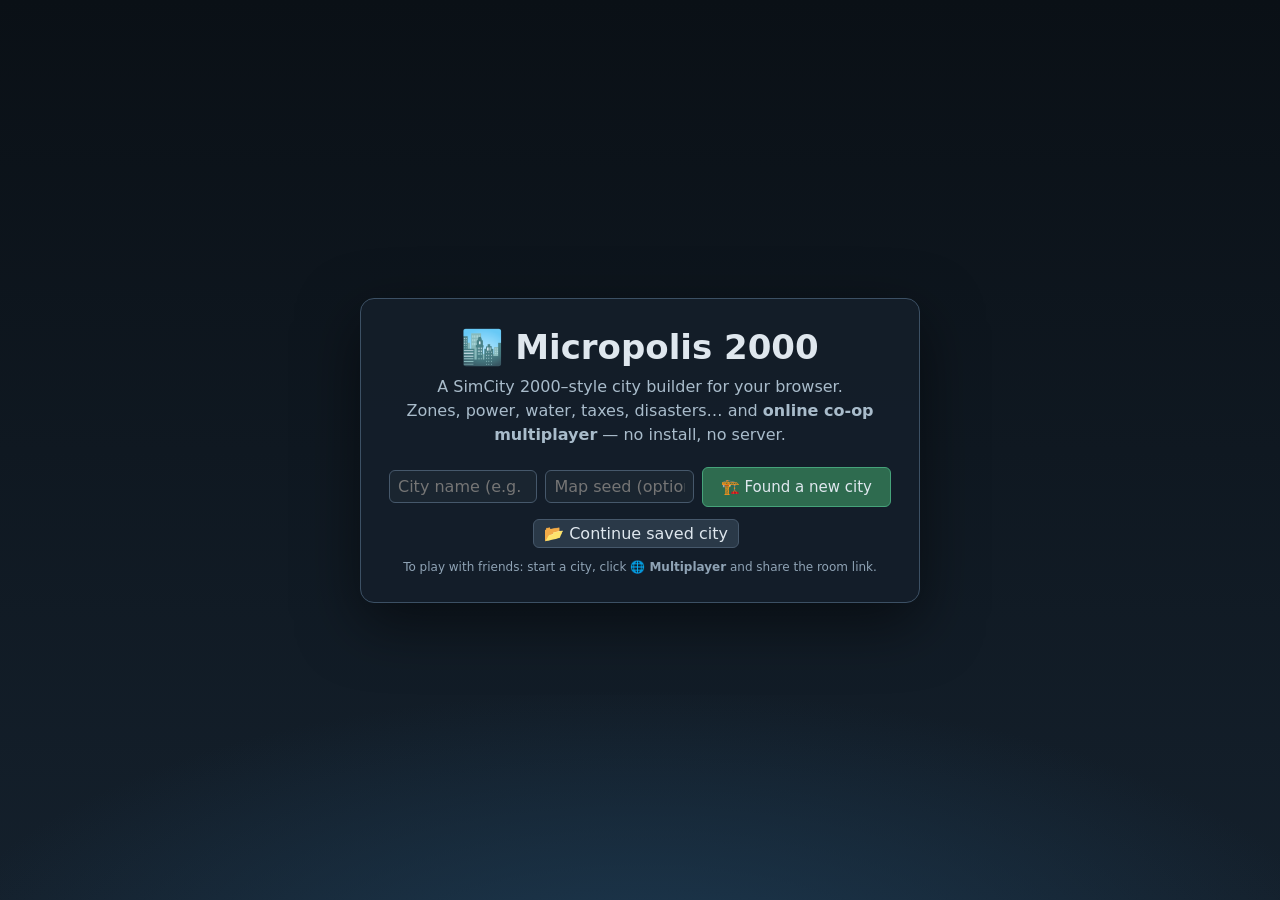
==== index.html @ b8912bc3 "Deploy game from b27a01a" ====
<!DOCTYPE html>
<html lang="en">
<head>
<meta charset="UTF-8">
<meta name="viewport" content="width=device-width, initial-scale=1.0, user-scalable=no">
<title>Micropolis 2000 — build your city, together</title>
<meta name="description" content="A SimCity 2000–style city builder that runs in your browser. Free, no install, with online co-op multiplayer.">
<link rel="stylesheet" href="style.css">
<link rel="icon" href="data:image/svg+xml,<svg xmlns='http://www.w3.org/2000/svg' viewBox='0 0 100 100'><text y='0.9em' font-size='90'>🏙️</text></svg>">
</head>
<body>

<!-- ============ TITLE SCREEN ============ -->
<div id="title">
  <div class="title-card">
    <h1>🏙️ Micropolis 2000</h1>
    <p class="tagline">A SimCity 2000–style city builder for your browser.<br>
      Zones, power, water, taxes, disasters… and <b>online co-op multiplayer</b> — no install, no server.</p>

    <div id="titleJoinRow" class="title-row join-banner" style="display:none">
      <div>🌐 You were invited to city room <b id="titleRoom"></b>!</div>
      <input id="titleName" maxlength="16" placeholder="Your name">
      <button id="titleJoinBtn" class="big">Join this city</button>
      <div id="titleJoinStatus" class="hint"></div>
    </div>

    <div class="title-row">
      <input id="cityName" maxlength="24" placeholder="City name (e.g. Nova Lisboa)" value="">
      <input id="mapSeed" maxlength="24" placeholder="Map seed (optional)">
      <button id="newCityBtn" class="big">🏗️ Found a new city</button>
    </div>
    <div class="title-row">
      <button id="titleLoadBtn">📂 Continue saved city</button>
      <span id="titleLoadStatus" class="hint"></span>
    </div>
    <p class="hint">To play with friends: start a city, click <b>🌐 Multiplayer</b> and share the room link.</p>
  </div>
</div>

<!-- ============ GAME ============ -->
<canvas id="game"></canvas>

<div id="hud" style="display:none">

  <!-- top bar -->
  <div id="topbar">
    <span id="funds" title="City funds">$20,000</span>
    <span class="sep"></span>
    <span title="Population">👥 <span id="pop">0</span></span>
    <span class="sep"></span>
    <span id="date">Jan 1950</span>
    <span class="sep"></span>
    <div id="demand" title="RCI demand">
      <div class="dem-col"><div class="dem-bar r" id="demR"></div><label>R</label></div>
      <div class="dem-col"><div class="dem-bar c" id="demC"></div><label>C</label></div>
      <div class="dem-col"><div class="dem-bar i" id="demI"></div><label>I</label></div>
    </div>
    <span class="sep"></span>
    <button class="spd" data-v="0" title="Pause (space)">⏸</button>
    <button class="spd" data-v="1" title="Normal speed">▶</button>
    <button class="spd" data-v="2" title="Fast">▶▶</button>
    <button class="spd" data-v="4" title="Fastest">▶▶▶</button>
    <span class="sep"></span>
    <button id="btnBudget">💰 Budget</button>
    <button id="btnCharts">📈 Charts</button>
    <button id="btnDisasters">🌪️ Disasters</button>
    <button id="btnSave">💾 Save</button>
    <button id="btnMp">🌐 Multiplayer</button>
    <button id="btnHelp">❓</button>
    <span id="netStatus"></span>
  </div>

  <!-- left toolbar -->
  <div id="toolbar"></div>
  <div id="toolname"></div>

  <!-- right panel -->
  <div id="sidepanel">
    <canvas id="minimap" width="200" height="200"></canvas>
    <select id="overlaySel" title="Map overlay">
      <option value="none">Overlay: none</option>
      <option value="power">⚡ Power grid</option>
      <option value="water">💧 Water coverage</option>
      <option value="poll">🏭 Pollution</option>
      <option value="crime">🚨 Crime</option>
      <option value="lval">💎 Land value</option>
      <option value="traffic">🚗 Traffic</option>
      <option value="pcov">🚓 Police coverage</option>
      <option value="fcov">🚒 Fire coverage</option>
      <option value="hcov">🏥 Health coverage</option>
      <option value="ecov">🏫 Education</option>
    </select>
    <div id="playersBox" style="display:none">
      <div class="panel-title">Players</div>
      <div id="players"></div>
    </div>
    <div id="chatBox" style="display:none">
      <div class="panel-title">Chat</div>
      <div id="chatlog"></div>
      <input id="chatin" maxlength="200" placeholder="Message… (Enter)">
    </div>
  </div>

  <!-- news ticker -->
  <div id="ticker"></div>
</div>

<!-- ============ MODALS ============ -->
<div class="modal" id="modal-budget">
  <div class="modal-box">
    <button class="close">✕</button>
    <h2>💰 City Budget</h2>
    <div class="budget-grid">
      <div>
        <h3>Tax rates</h3>
        <div class="slider-row"><label>🏠 Residential</label><input type="range" id="taxR" min="0" max="20"><span id="taxRv"></span></div>
        <div class="slider-row"><label>🏬 Commercial</label><input type="range" id="taxC" min="0" max="20"><span id="taxCv"></span></div>
        <div class="slider-row"><label>🏭 Industrial</label><input type="range" id="taxI" min="0" max="20"><span id="taxIv"></span></div>
        <h3>Department funding</h3>
        <div class="slider-row"><label>🚓 Police</label><input type="range" id="fund_police" min="0" max="100"><span id="fund_policev"></span></div>
        <div class="slider-row"><label>🚒 Fire</label><input type="range" id="fund_fire" min="0" max="100"><span id="fund_firev"></span></div>
        <div class="slider-row"><label>🛣️ Transport</label><input type="range" id="fund_roads" min="0" max="100"><span id="fund_roadsv"></span></div>
        <div class="slider-row"><label>🏥 Health</label><input type="range" id="fund_health" min="0" max="100"><span id="fund_healthv"></span></div>
        <div class="slider-row"><label>🏫 Education</label><input type="range" id="fund_edu" min="0" max="100"><span id="fund_eduv"></span></div>
      </div>
      <div>
        <h3>Cash flow</h3>
        <table class="cash">
          <tr><td>Taxes</td><td id="cashTax"></td></tr>
          <tr><td>Maintenance</td><td id="cashMaint"></td></tr>
          <tr><td>Bond interest</td><td id="cashBond"></td></tr>
          <tr class="total"><td>Net</td><td id="cashNet"></td></tr>
        </table>
        <h3>Bonds</h3>
        <p id="bondCount" class="hint"></p>
        <button id="bondTake">Issue $10,000 bond (6%/yr)</button>
        <button id="bondRepay">Repay one bond</button>
        <p class="hint">Low funding makes services less effective. Roads decay is not simulated, but transport funding still costs money — keep it fair for your citizens!</p>
      </div>
    </div>
  </div>
</div>

<div class="modal" id="modal-charts">
  <div class="modal-box">
    <button class="close">✕</button>
    <h2>📈 City History</h2>
    <canvas id="chartCv" width="640" height="330"></canvas>
  </div>
</div>

<div class="modal" id="modal-disasters">
  <div class="modal-box">
    <button class="close">✕</button>
    <h2>🌪️ Disasters</h2>
    <p>Unleash mayhem on your own city (multiplayer: on everyone's city!):</p>
    <div class="dis-grid">
      <button data-disaster="fire">🔥 Fire</button>
      <button data-disaster="tornado">🌪️ Tornado</button>
      <button data-disaster="quake">🌎 Earthquake</button>
      <button data-disaster="meteor">☄️ Meteor</button>
      <button data-disaster="monster">👾 Monster</button>
    </div>
    <label class="chk"><input type="checkbox" id="autoDis" checked> Random disasters can happen naturally</label>
  </div>
</div>

<div class="modal" id="modal-save">
  <div class="modal-box">
    <button class="close">✕</button>
    <h2>💾 Save / Load</h2>
    <div class="slot"><span id="slot1lbl"></span><button id="slot1save">Save</button><button id="slot1load">Load</button></div>
    <div class="slot"><span id="slot2lbl"></span><button id="slot2save">Save</button><button id="slot2load">Load</button></div>
    <div class="slot"><span id="slot3lbl"></span><button id="slot3save">Save</button><button id="slot3load">Load</button></div>
    <hr>
    <button id="exportBtn">⬇️ Export city to file</button>
    <label class="filebtn">⬆️ Import city from file<input type="file" id="importFile" accept=".json,application/json"></label>
    <p class="hint">Saves are stored in this browser. Export to a file to move a city between devices or share it.</p>
  </div>
</div>

<div class="modal" id="modal-mp">
  <div class="modal-box">
    <button class="close">✕</button>
    <h2>🌐 Multiplayer co-op</h2>
    <p>Build the same city together in real time. Connections are peer-to-peer (WebRTC) — nobody needs to install or run a server.</p>
    <div class="slider-row"><label>Your name</label><input id="mpName" maxlength="16" placeholder="Mayor"></div>
    <div class="mp-cols">
      <div>
        <h3>Host this city</h3>
        <button id="mpHostBtn" class="big">Create room</button>
        <div id="mpRoomBox" style="display:none">
          <div class="roomcode" id="mpRoomCode"></div>
          <div class="linkrow"><input id="mpLink" readonly><button id="mpCopy">Copy</button></div>
        </div>
      </div>
      <div>
        <h3>Join a friend</h3>
        <input id="mpCode" maxlength="5" placeholder="ROOM CODE">
        <button id="mpJoinBtn" class="big">Join room</button>
      </div>
    </div>
    <p id="mpStatus" class="hint"></p>
  </div>
</div>

<div class="modal" id="modal-inspect">
  <div class="modal-box small">
    <button class="close">✕</button>
    <h2 id="inspTitle"></h2>
    <div id="inspBody"></div>
  </div>
</div>

<div class="modal" id="modal-help">
  <div class="modal-box">
    <button class="close">✕</button>
    <h2>❓ How to play</h2>
    <ul class="help">
      <li><b>Goal:</b> grow a thriving city. Zone land, provide power, water and services, and keep the budget positive.</li>
      <li><b>Camera:</b> right/middle-drag to pan · mouse wheel to zoom · arrow keys · click the minimap.</li>
      <li><b>Build:</b> pick a tool on the left, click (or drag) on the map. Bulldoze mistakes with 🚜 (B).</li>
      <li><b>Zones</b> (R/C/I) need <b>power</b> (connect with ⚡ lines to a plant) and a <b>road within 4 tiles</b> to develop. Water coverage (💧 pumps/towers) unlocks high density.</li>
      <li><b>Residents</b> need jobs (C/I), low pollution and low crime. Services (police, fire, health, schools) raise land value and safety — but cost money monthly.</li>
      <li><b>Budget:</b> set taxes ~7%. Too high kills demand; too low bankrupts you. Bonds give quick cash at 6% interest.</li>
      <li><b>Disasters:</b> fires spread — build fire stations. Or unleash a monster on a friend's city 😈.</li>
      <li><b>Multiplayer:</b> 🌐 → Create room → share the link. Everyone builds on the same city with a shared treasury.</li>
      <li><b>Hotkeys:</b> Q inspect · B bulldoze · R road · P power line · T trees · 1/2/3 zones · Space pause · +/- zoom.</li>
    </ul>
  </div>
</div>

<script src="vendor/peerjs.min.js"></script>
<script src="js/util.js"></script>
<script src="js/data.js"></script>
<script src="js/map.js"></script>
<script src="js/actions.js"></script>
<script src="js/sim.js"></script>
<script src="js/sprites.js"></script>
<script src="js/render.js"></script>
<script src="js/net.js"></script>
<script src="js/ui.js"></script>
<script src="js/main.js"></script>
</body>
</html>
---- style.css ----
/* Micropolis 2000 — style.css */
* { box-sizing: border-box; margin: 0; padding: 0; }
html, body { width: 100%; height: 100%; overflow: hidden; }
body {
  font-family: 'Segoe UI', system-ui, sans-serif;
  background: #101820;
  color: #dfe7ee;
  user-select: none;
  -webkit-user-select: none;
}
button {
  font: inherit;
  color: inherit;
  background: #2a3948;
  border: 1px solid #46586b;
  border-radius: 6px;
  padding: 4px 10px;
  cursor: pointer;
}
button:hover { background: #37495c; }
button:disabled { opacity: 0.5; cursor: default; }
button.big { padding: 10px 18px; font-size: 15px; background: #2e6b4f; border-color: #46a37a; }
button.big:hover { background: #388560; }
input, select {
  font: inherit;
  color: #dfe7ee;
  background: #1a2530;
  border: 1px solid #46586b;
  border-radius: 6px;
  padding: 6px 8px;
}
.hint { color: #8fa3b5; font-size: 12px; }
.good { color: #6be08a; }
.bad { color: #ff7a6b; }

/* ---------- title ---------- */
#title {
  position: fixed; inset: 0; z-index: 50;
  display: flex; align-items: center; justify-content: center;
  background:
    radial-gradient(1200px 500px at 50% 110%, #1d3a52 0%, transparent 60%),
    linear-gradient(180deg, #0a1016 0%, #14202c 100%);
}
.title-card {
  max-width: 560px; width: calc(100% - 32px);
  background: rgba(20, 30, 42, 0.92);
  border: 1px solid #3c5064;
  border-radius: 14px;
  padding: 28px;
  box-shadow: 0 20px 60px rgba(0,0,0,0.5);
  text-align: center;
}
.title-card h1 { font-size: 34px; margin-bottom: 8px; }
.tagline { color: #a9bccb; margin-bottom: 20px; line-height: 1.5; }
.title-row { display: flex; gap: 8px; justify-content: center; align-items: center; margin-bottom: 12px; flex-wrap: wrap; }
.title-row input { flex: 1; min-width: 140px; }
.join-banner {
  background: #21402e; border: 1px solid #46a37a; border-radius: 10px;
  padding: 12px; flex-direction: column;
}

/* ---------- canvas & HUD ---------- */
#game { position: fixed; inset: 0; width: 100%; height: 100%; display: block; cursor: crosshair; }

#topbar {
  position: fixed; top: 0; left: 0; right: 0; z-index: 10;
  display: flex; align-items: center; gap: 8px;
  padding: 6px 10px;
  background: rgba(14, 21, 29, 0.92);
  border-bottom: 1px solid #33465a;
  flex-wrap: wrap;
}
#topbar .sep { width: 1px; height: 20px; background: #33465a; }
#funds { color: #ffd23f; font-weight: 700; min-width: 80px; }
#funds.neg { color: #ff7a6b; }
#date { min-width: 70px; }
#netStatus { color: #7dc4ff; font-size: 12px; margin-left: auto; }
.spd { padding: 2px 8px; }
.spd.active { background: #2e6b4f; border-color: #6be08a; }

#demand { display: flex; gap: 4px; align-items: flex-end; height: 30px; }
.dem-col { display: flex; flex-direction: column; align-items: center; justify-content: flex-end; height: 100%; }
.dem-col label { font-size: 9px; color: #8fa3b5; }
.dem-bar { width: 10px; min-height: 1px; border-radius: 2px 2px 0 0; }
.dem-bar.r { background: #4dff88; }
.dem-bar.c { background: #4dc3ff; }
.dem-bar.i { background: #ffb84d; }
.dem-bar.neg { opacity: 0.35; }

/* toolbar */
#toolbar {
  position: fixed; top: 48px; bottom: 40px; left: 0; z-index: 10;
  width: 168px; overflow-y: auto;
  background: rgba(14, 21, 29, 0.92);
  border-right: 1px solid #33465a;
  padding: 6px;
}
.tb-group {
  font-size: 10px; text-transform: uppercase; letter-spacing: 1px;
  color: #7d93a8; margin: 10px 4px 4px;
}
.tb-btn {
  display: flex; align-items: center; gap: 6px;
  width: 100%; margin-bottom: 3px; padding: 4px 6px;
  background: transparent; border: 1px solid transparent;
  text-align: left; border-radius: 6px; font-size: 12.5px;
}
.tb-btn:hover { background: #23303e; }
.tb-btn.active { background: #2e6b4f; border-color: #6be08a; }
.tb-ico { width: 20px; text-align: center; }
.tb-lbl { flex: 1; white-space: nowrap; overflow: hidden; text-overflow: ellipsis; }
.tb-cost { color: #ffd23f; font-size: 10.5px; }
.tb-key { color: #7d93a8; font-size: 10px; border: 1px solid #3c5064; border-radius: 3px; padding: 0 3px; }

#toolname {
  position: fixed; left: 176px; bottom: 44px; z-index: 10;
  background: rgba(14, 21, 29, 0.85);
  border: 1px solid #33465a; border-radius: 6px;
  padding: 3px 10px; font-size: 12.5px; color: #ffd23f;
  pointer-events: none;
}

/* side panel */
#sidepanel {
  position: fixed; top: 48px; right: 0; z-index: 10;
  width: 216px; max-height: calc(100% - 96px); overflow-y: auto;
  background: rgba(14, 21, 29, 0.92);
  border-left: 1px solid #33465a;
  border-bottom-left-radius: 10px;
  padding: 8px; display: flex; flex-direction: column; gap: 8px;
}
#minimap { width: 200px; height: 200px; border: 1px solid #33465a; border-radius: 6px; cursor: pointer; image-rendering: pixelated; }
.panel-title { font-size: 11px; text-transform: uppercase; letter-spacing: 1px; color: #7d93a8; margin-bottom: 4px; }
.player { display: flex; align-items: center; gap: 6px; font-size: 13px; padding: 2px 0; }
.player .dot { width: 10px; height: 10px; border-radius: 50%; display: inline-block; }
#chatlog { height: 140px; overflow-y: auto; background: #121b24; border-radius: 6px; padding: 6px; font-size: 12.5px; margin-bottom: 6px; }
.chat-msg { margin-bottom: 3px; word-wrap: break-word; }
#chatin { width: 100%; }

/* ticker */
#ticker {
  position: fixed; left: 0; right: 0; bottom: 0; z-index: 10;
  height: 32px; display: flex; align-items: center; gap: 28px;
  overflow-x: hidden; white-space: nowrap;
  background: rgba(14, 21, 29, 0.95);
  border-top: 1px solid #33465a;
  padding: 0 12px; font-size: 13px;
}
.tick-item { color: #b8c9d9; }
.tick-item.good { color: #6be08a; }
.tick-item.bad { color: #ff9a8b; }

/* ---------- modals ---------- */
.modal {
  position: fixed; inset: 0; z-index: 40; display: none;
  background: rgba(4, 8, 12, 0.6);
  align-items: center; justify-content: center;
}
.modal.open { display: flex; }
.modal-box {
  position: relative;
  width: min(720px, calc(100% - 24px));
  max-height: calc(100% - 40px); overflow-y: auto;
  background: #17222d;
  border: 1px solid #3c5064; border-radius: 12px;
  padding: 20px 24px;
  box-shadow: 0 20px 60px rgba(0,0,0,0.6);
}
.modal-box.small { width: min(380px, calc(100% - 24px)); }
.modal-box h2 { margin-bottom: 10px; }
.modal-box h3 { margin: 14px 0 8px; font-size: 14px; color: #a9bccb; }
.modal-box .close {
  position: absolute; top: 10px; right: 10px;
  background: transparent; border: none; font-size: 16px; color: #8fa3b5;
}
.budget-grid { display: grid; grid-template-columns: 1fr 1fr; gap: 20px; }
.slider-row { display: flex; align-items: center; gap: 8px; margin-bottom: 6px; }
.slider-row label { width: 110px; font-size: 13px; }
.slider-row input[type=range] { flex: 1; }
.slider-row span { width: 44px; text-align: right; font-size: 13px; color: #ffd23f; }
table.cash { width: 100%; border-collapse: collapse; font-size: 14px; }
table.cash td { padding: 4px 2px; border-bottom: 1px solid #2a3948; }
table.cash td:last-child { text-align: right; }
table.cash .total td { font-weight: 700; border-bottom: none; }
.dis-grid { display: flex; gap: 8px; flex-wrap: wrap; margin: 12px 0; }
.dis-grid button { padding: 10px 14px; }
.chk { display: flex; gap: 8px; align-items: center; font-size: 13px; color: #a9bccb; }
.slot { display: flex; align-items: center; gap: 8px; margin-bottom: 8px; }
.slot span { flex: 1; font-size: 13px; }
.filebtn { display: inline-block; background: #2a3948; border: 1px solid #46586b; border-radius: 6px; padding: 4px 10px; cursor: pointer; margin-left: 6px; font-size: 13.5px; }
.filebtn input { display: none; }
.mp-cols { display: grid; grid-template-columns: 1fr 1fr; gap: 20px; margin-top: 10px; }
.mp-cols h3 { margin-top: 0; }
.mp-cols input { width: 100%; margin-bottom: 8px; text-transform: uppercase; }
#mpName { text-transform: none; width: auto; flex: 1; }
.roomcode { font-size: 30px; font-weight: 800; letter-spacing: 6px; color: #ffd23f; margin: 10px 0 6px; }
.linkrow { display: flex; gap: 6px; }
.linkrow input { flex: 1; font-size: 11.5px; text-transform: none; }
ul.help { padding-left: 18px; line-height: 1.7; font-size: 14px; }
#modal-inspect #inspBody div { padding: 3px 0; font-size: 13.5px; }
hr { border: none; border-top: 1px solid #2a3948; margin: 12px 0; }

/* mobile */
@media (max-width: 760px) {
  #toolbar { width: 132px; }
  #sidepanel { width: 160px; }
  #minimap { width: 144px; height: 144px; }
  .budget-grid, .mp-cols { grid-template-columns: 1fr; }
  #toolname { left: 140px; }
}
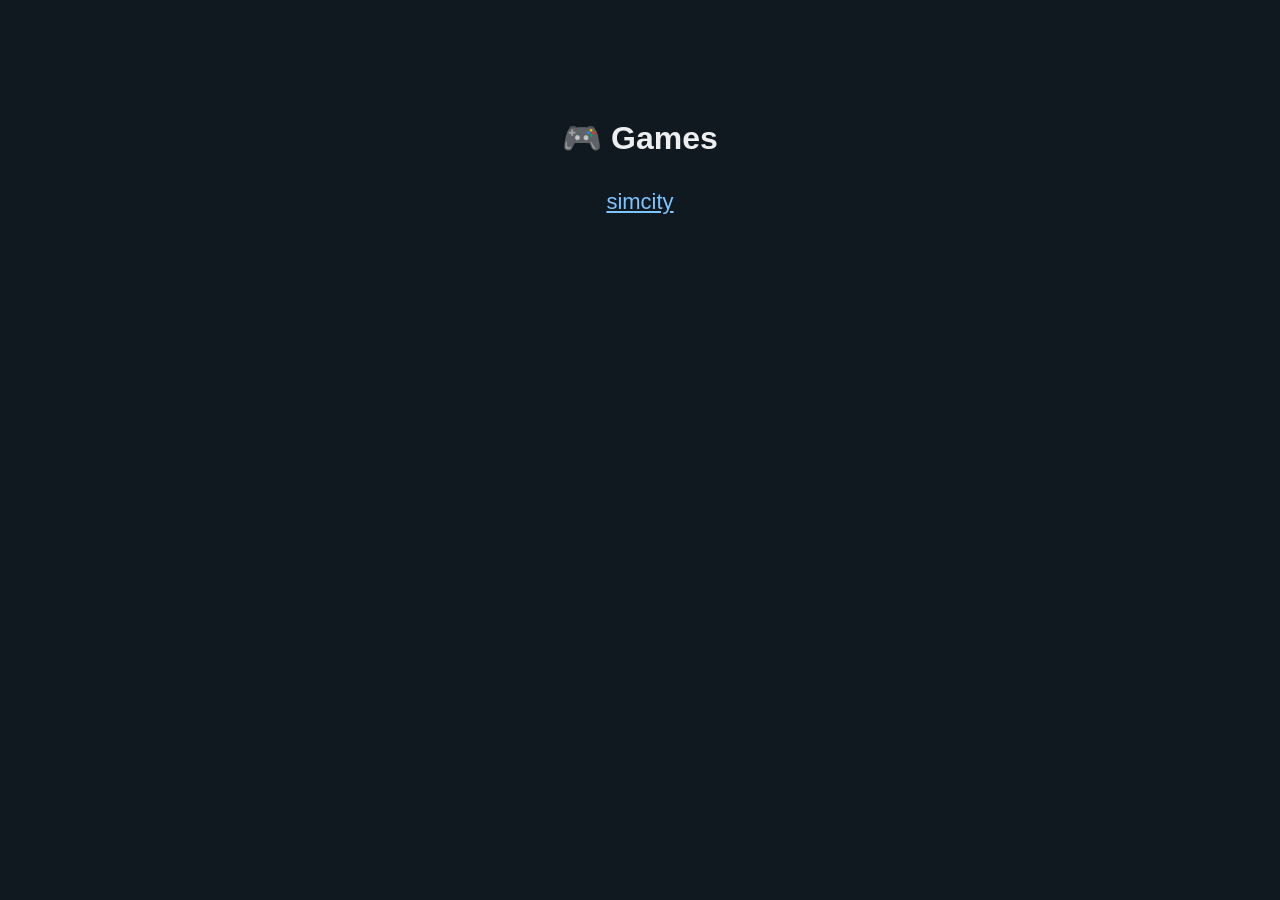
==== commit 4445ffa7: "Deploy Micropolis 2000 from 73470ad" ====
--- a/index.html
+++ b/index.html
@@ -1,245 +1,4 @@
-<!DOCTYPE html>
-<html lang="en">
-<head>
-<meta charset="UTF-8">
-<meta name="viewport" content="width=device-width, initial-scale=1.0, user-scalable=no">
-<title>Micropolis 2000 — build your city, together</title>
-<meta name="description" content="A SimCity 2000–style city builder that runs in your browser. Free, no install, with online co-op multiplayer.">
-<link rel="stylesheet" href="style.css">
-<link rel="icon" href="data:image/svg+xml,<svg xmlns='http://www.w3.org/2000/svg' viewBox='0 0 100 100'><text y='0.9em' font-size='90'>🏙️</text></svg>">
-</head>
-<body>
-
-<!-- ============ TITLE SCREEN ============ -->
-<div id="title">
-  <div class="title-card">
-    <h1>🏙️ Micropolis 2000</h1>
-    <p class="tagline">A SimCity 2000–style city builder for your browser.<br>
-      Zones, power, water, taxes, disasters… and <b>online co-op multiplayer</b> — no install, no server.</p>
-
-    <div id="titleJoinRow" class="title-row join-banner" style="display:none">
-      <div>🌐 You were invited to city room <b id="titleRoom"></b>!</div>
-      <input id="titleName" maxlength="16" placeholder="Your name">
-      <button id="titleJoinBtn" class="big">Join this city</button>
-      <div id="titleJoinStatus" class="hint"></div>
-    </div>
-
-    <div class="title-row">
-      <input id="cityName" maxlength="24" placeholder="City name (e.g. Nova Lisboa)" value="">
-      <input id="mapSeed" maxlength="24" placeholder="Map seed (optional)">
-      <button id="newCityBtn" class="big">🏗️ Found a new city</button>
-    </div>
-    <div class="title-row">
-      <button id="titleLoadBtn">📂 Continue saved city</button>
-      <span id="titleLoadStatus" class="hint"></span>
-    </div>
-    <p class="hint">To play with friends: start a city, click <b>🌐 Multiplayer</b> and share the room link.</p>
-  </div>
-</div>
-
-<!-- ============ GAME ============ -->
-<canvas id="game"></canvas>
-
-<div id="hud" style="display:none">
-
-  <!-- top bar -->
-  <div id="topbar">
-    <span id="funds" title="City funds">$20,000</span>
-    <span class="sep"></span>
-    <span title="Population">👥 <span id="pop">0</span></span>
-    <span class="sep"></span>
-    <span id="date">Jan 1950</span>
-    <span class="sep"></span>
-    <div id="demand" title="RCI demand">
-      <div class="dem-col"><div class="dem-bar r" id="demR"></div><label>R</label></div>
-      <div class="dem-col"><div class="dem-bar c" id="demC"></div><label>C</label></div>
-      <div class="dem-col"><div class="dem-bar i" id="demI"></div><label>I</label></div>
-    </div>
-    <span class="sep"></span>
-    <button class="spd" data-v="0" title="Pause (space)">⏸</button>
-    <button class="spd" data-v="1" title="Normal speed">▶</button>
-    <button class="spd" data-v="2" title="Fast">▶▶</button>
-    <button class="spd" data-v="4" title="Fastest">▶▶▶</button>
-    <span class="sep"></span>
-    <button id="btnBudget">💰 Budget</button>
-    <button id="btnCharts">📈 Charts</button>
-    <button id="btnDisasters">🌪️ Disasters</button>
-    <button id="btnSave">💾 Save</button>
-    <button id="btnMp">🌐 Multiplayer</button>
-    <button id="btnHelp">❓</button>
-    <span id="netStatus"></span>
-  </div>
-
-  <!-- left toolbar -->
-  <div id="toolbar"></div>
-  <div id="toolname"></div>
-
-  <!-- right panel -->
-  <div id="sidepanel">
-    <canvas id="minimap" width="200" height="200"></canvas>
-    <select id="overlaySel" title="Map overlay">
-      <option value="none">Overlay: none</option>
-      <option value="power">⚡ Power grid</option>
-      <option value="water">💧 Water coverage</option>
-      <option value="poll">🏭 Pollution</option>
-      <option value="crime">🚨 Crime</option>
-      <option value="lval">💎 Land value</option>
-      <option value="traffic">🚗 Traffic</option>
-      <option value="pcov">🚓 Police coverage</option>
-      <option value="fcov">🚒 Fire coverage</option>
-      <option value="hcov">🏥 Health coverage</option>
-      <option value="ecov">🏫 Education</option>
-    </select>
-    <div id="playersBox" style="display:none">
-      <div class="panel-title">Players</div>
-      <div id="players"></div>
-    </div>
-    <div id="chatBox" style="display:none">
-      <div class="panel-title">Chat</div>
-      <div id="chatlog"></div>
-      <input id="chatin" maxlength="200" placeholder="Message… (Enter)">
-    </div>
-  </div>
-
-  <!-- news ticker -->
-  <div id="ticker"></div>
-</div>
-
-<!-- ============ MODALS ============ -->
-<div class="modal" id="modal-budget">
-  <div class="modal-box">
-    <button class="close">✕</button>
-    <h2>💰 City Budget</h2>
-    <div class="budget-grid">
-      <div>
-        <h3>Tax rates</h3>
-        <div class="slider-row"><label>🏠 Residential</label><input type="range" id="taxR" min="0" max="20"><span id="taxRv"></span></div>
-        <div class="slider-row"><label>🏬 Commercial</label><input type="range" id="taxC" min="0" max="20"><span id="taxCv"></span></div>
-        <div class="slider-row"><label>🏭 Industrial</label><input type="range" id="taxI" min="0" max="20"><span id="taxIv"></span></div>
-        <h3>Department funding</h3>
-        <div class="slider-row"><label>🚓 Police</label><input type="range" id="fund_police" min="0" max="100"><span id="fund_policev"></span></div>
-        <div class="slider-row"><label>🚒 Fire</label><input type="range" id="fund_fire" min="0" max="100"><span id="fund_firev"></span></div>
-        <div class="slider-row"><label>🛣️ Transport</label><input type="range" id="fund_roads" min="0" max="100"><span id="fund_roadsv"></span></div>
-        <div class="slider-row"><label>🏥 Health</label><input type="range" id="fund_health" min="0" max="100"><span id="fund_healthv"></span></div>
-        <div class="slider-row"><label>🏫 Education</label><input type="range" id="fund_edu" min="0" max="100"><span id="fund_eduv"></span></div>
-      </div>
-      <div>
-        <h3>Cash flow</h3>
-        <table class="cash">
-          <tr><td>Taxes</td><td id="cashTax"></td></tr>
-          <tr><td>Maintenance</td><td id="cashMaint"></td></tr>
-          <tr><td>Bond interest</td><td id="cashBond"></td></tr>
-          <tr class="total"><td>Net</td><td id="cashNet"></td></tr>
-        </table>
-        <h3>Bonds</h3>
-        <p id="bondCount" class="hint"></p>
-        <button id="bondTake">Issue $10,000 bond (6%/yr)</button>
-        <button id="bondRepay">Repay one bond</button>
-        <p class="hint">Low funding makes services less effective. Roads decay is not simulated, but transport funding still costs money — keep it fair for your citizens!</p>
-      </div>
-    </div>
-  </div>
-</div>
-
-<div class="modal" id="modal-charts">
-  <div class="modal-box">
-    <button class="close">✕</button>
-    <h2>📈 City History</h2>
-    <canvas id="chartCv" width="640" height="330"></canvas>
-  </div>
-</div>
-
-<div class="modal" id="modal-disasters">
-  <div class="modal-box">
-    <button class="close">✕</button>
-    <h2>🌪️ Disasters</h2>
-    <p>Unleash mayhem on your own city (multiplayer: on everyone's city!):</p>
-    <div class="dis-grid">
-      <button data-disaster="fire">🔥 Fire</button>
-      <button data-disaster="tornado">🌪️ Tornado</button>
-      <button data-disaster="quake">🌎 Earthquake</button>
-      <button data-disaster="meteor">☄️ Meteor</button>
-      <button data-disaster="monster">👾 Monster</button>
-    </div>
-    <label class="chk"><input type="checkbox" id="autoDis" checked> Random disasters can happen naturally</label>
-  </div>
-</div>
-
-<div class="modal" id="modal-save">
-  <div class="modal-box">
-    <button class="close">✕</button>
-    <h2>💾 Save / Load</h2>
-    <div class="slot"><span id="slot1lbl"></span><button id="slot1save">Save</button><button id="slot1load">Load</button></div>
-    <div class="slot"><span id="slot2lbl"></span><button id="slot2save">Save</button><button id="slot2load">Load</button></div>
-    <div class="slot"><span id="slot3lbl"></span><button id="slot3save">Save</button><button id="slot3load">Load</button></div>
-    <hr>
-    <button id="exportBtn">⬇️ Export city to file</button>
-    <label class="filebtn">⬆️ Import city from file<input type="file" id="importFile" accept=".json,application/json"></label>
-    <p class="hint">Saves are stored in this browser. Export to a file to move a city between devices or share it.</p>
-  </div>
-</div>
-
-<div class="modal" id="modal-mp">
-  <div class="modal-box">
-    <button class="close">✕</button>
-    <h2>🌐 Multiplayer co-op</h2>
-    <p>Build the same city together in real time. Connections are peer-to-peer (WebRTC) — nobody needs to install or run a server.</p>
-    <div class="slider-row"><label>Your name</label><input id="mpName" maxlength="16" placeholder="Mayor"></div>
-    <div class="mp-cols">
-      <div>
-        <h3>Host this city</h3>
-        <button id="mpHostBtn" class="big">Create room</button>
-        <div id="mpRoomBox" style="display:none">
-          <div class="roomcode" id="mpRoomCode"></div>
-          <div class="linkrow"><input id="mpLink" readonly><button id="mpCopy">Copy</button></div>
-        </div>
-      </div>
-      <div>
-        <h3>Join a friend</h3>
-        <input id="mpCode" maxlength="5" placeholder="ROOM CODE">
-        <button id="mpJoinBtn" class="big">Join room</button>
-      </div>
-    </div>
-    <p id="mpStatus" class="hint"></p>
-  </div>
-</div>
-
-<div class="modal" id="modal-inspect">
-  <div class="modal-box small">
-    <button class="close">✕</button>
-    <h2 id="inspTitle"></h2>
-    <div id="inspBody"></div>
-  </div>
-</div>
-
-<div class="modal" id="modal-help">
-  <div class="modal-box">
-    <button class="close">✕</button>
-    <h2>❓ How to play</h2>
-    <ul class="help">
-      <li><b>Goal:</b> grow a thriving city. Zone land, provide power, water and services, and keep the budget positive.</li>
-      <li><b>Camera:</b> right/middle-drag to pan · mouse wheel to zoom · arrow keys · click the minimap.</li>
-      <li><b>Build:</b> pick a tool on the left, click (or drag) on the map. Bulldoze mistakes with 🚜 (B).</li>
-      <li><b>Zones</b> (R/C/I) need <b>power</b> (connect with ⚡ lines to a plant) and a <b>road within 4 tiles</b> to develop. Water coverage (💧 pumps/towers) unlocks high density.</li>
-      <li><b>Residents</b> need jobs (C/I), low pollution and low crime. Services (police, fire, health, schools) raise land value and safety — but cost money monthly.</li>
-      <li><b>Budget:</b> set taxes ~7%. Too high kills demand; too low bankrupts you. Bonds give quick cash at 6% interest.</li>
-      <li><b>Disasters:</b> fires spread — build fire stations. Or unleash a monster on a friend's city 😈.</li>
-      <li><b>Multiplayer:</b> 🌐 → Create room → share the link. Everyone builds on the same city with a shared treasury.</li>
-      <li><b>Hotkeys:</b> Q inspect · B bulldoze · R road · P power line · T trees · 1/2/3 zones · Space pause · +/- zoom.</li>
-    </ul>
-  </div>
-</div>
-
-<script src="vendor/peerjs.min.js"></script>
-<script src="js/util.js"></script>
-<script src="js/data.js"></script>
-<script src="js/map.js"></script>
-<script src="js/actions.js"></script>
-<script src="js/sim.js"></script>
-<script src="js/sprites.js"></script>
-<script src="js/render.js"></script>
-<script src="js/net.js"></script>
-<script src="js/ui.js"></script>
-<script src="js/main.js"></script>
-</body>
-</html>
+<!DOCTYPE html><html><head><meta charset="utf-8"><!-- games-hub -->
+<title>Games</title><style>body{font-family:sans-serif;background:#101820;color:#eee;display:flex;flex-direction:column;align-items:center;padding-top:10vh}a{color:#7dc4ff;font-size:22px;margin:10px}</style></head><body><h1>🎮 Games</h1>
+<a href="simcity/">simcity</a>
+</body></html>
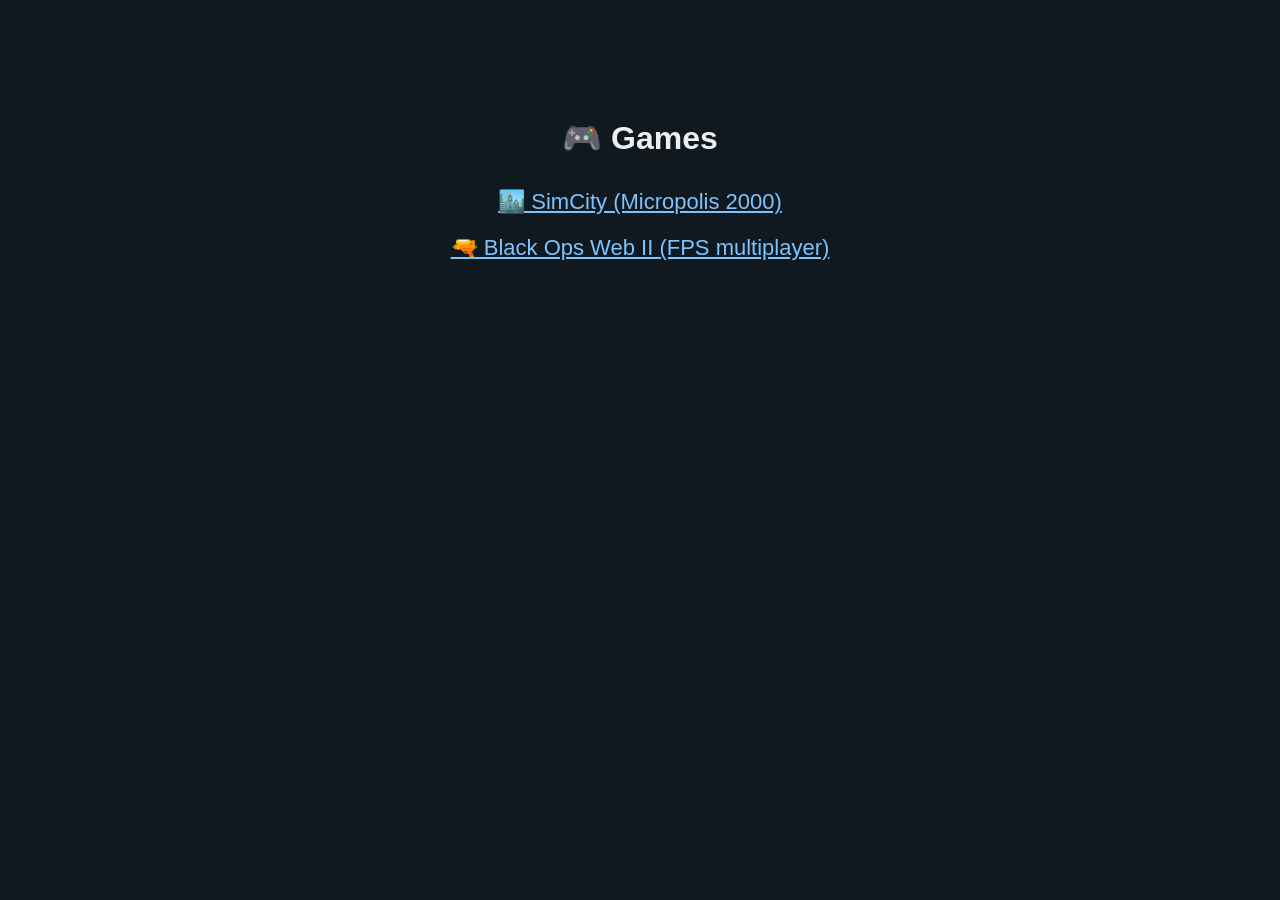
==== commit 6bf40910: "Add Black Ops Web II to games hub" ====
--- a/index.html
+++ b/index.html
@@ -1,4 +1,5 @@
 <!DOCTYPE html><html><head><meta charset="utf-8"><!-- games-hub -->
 <title>Games</title><style>body{font-family:sans-serif;background:#101820;color:#eee;display:flex;flex-direction:column;align-items:center;padding-top:10vh}a{color:#7dc4ff;font-size:22px;margin:10px}</style></head><body><h1>🎮 Games</h1>
-<a href="simcity/">simcity</a>
+<a href="simcity/">🏙️ SimCity (Micropolis 2000)</a>
+<a href="bo2/">🔫 Black Ops Web II (FPS multiplayer)</a>
 </body></html>
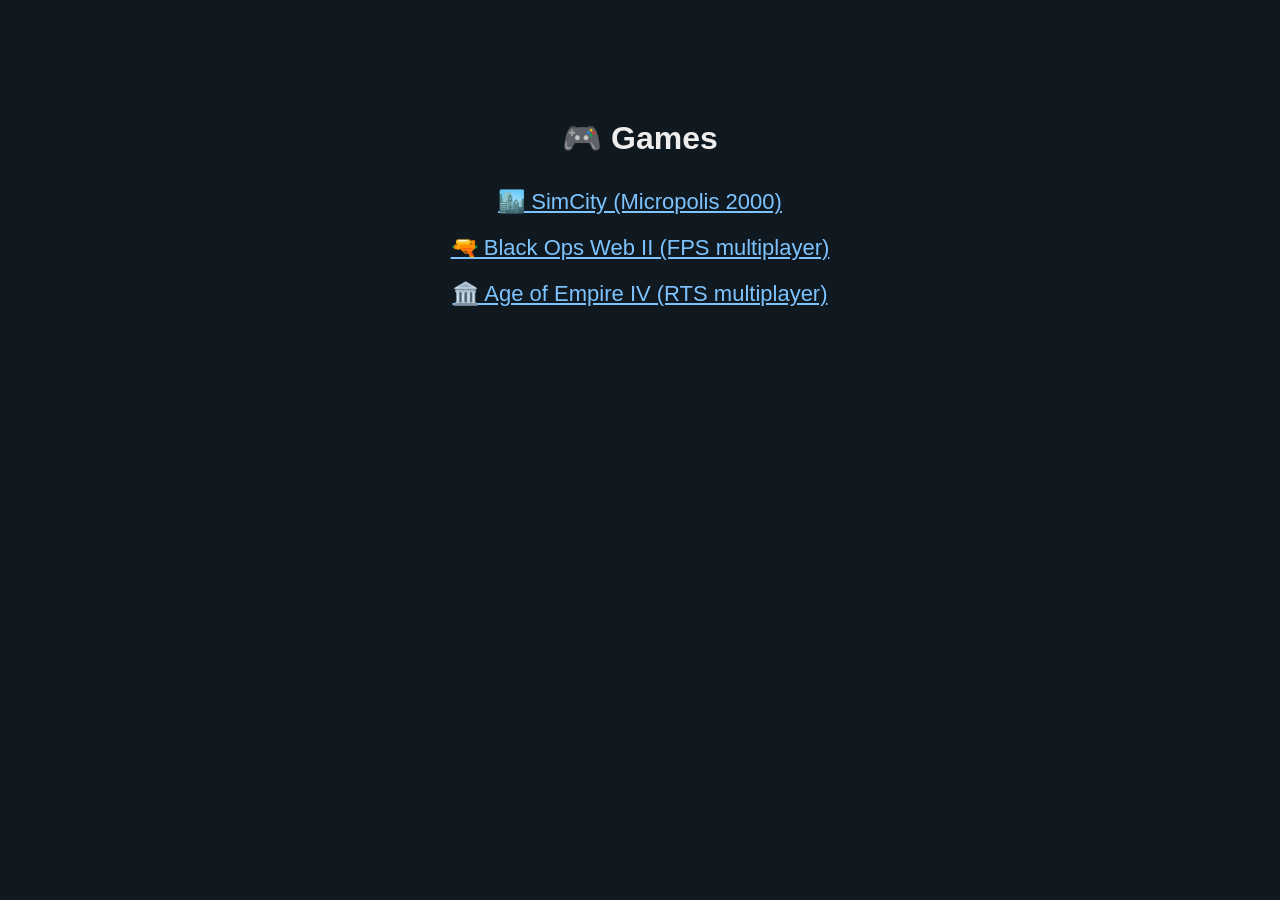
==== commit d79ceb7b: "Add Age of Empire IV RTS to games hub (aoe4/) without touching other games" ====
--- a/index.html
+++ b/index.html
@@ -2,4 +2,5 @@
 <title>Games</title><style>body{font-family:sans-serif;background:#101820;color:#eee;display:flex;flex-direction:column;align-items:center;padding-top:10vh}a{color:#7dc4ff;font-size:22px;margin:10px}</style></head><body><h1>🎮 Games</h1>
 <a href="simcity/">🏙️ SimCity (Micropolis 2000)</a>
 <a href="bo2/">🔫 Black Ops Web II (FPS multiplayer)</a>
+<a href="aoe4/">🏛️ Age of Empire IV (RTS multiplayer)</a>
 </body></html>
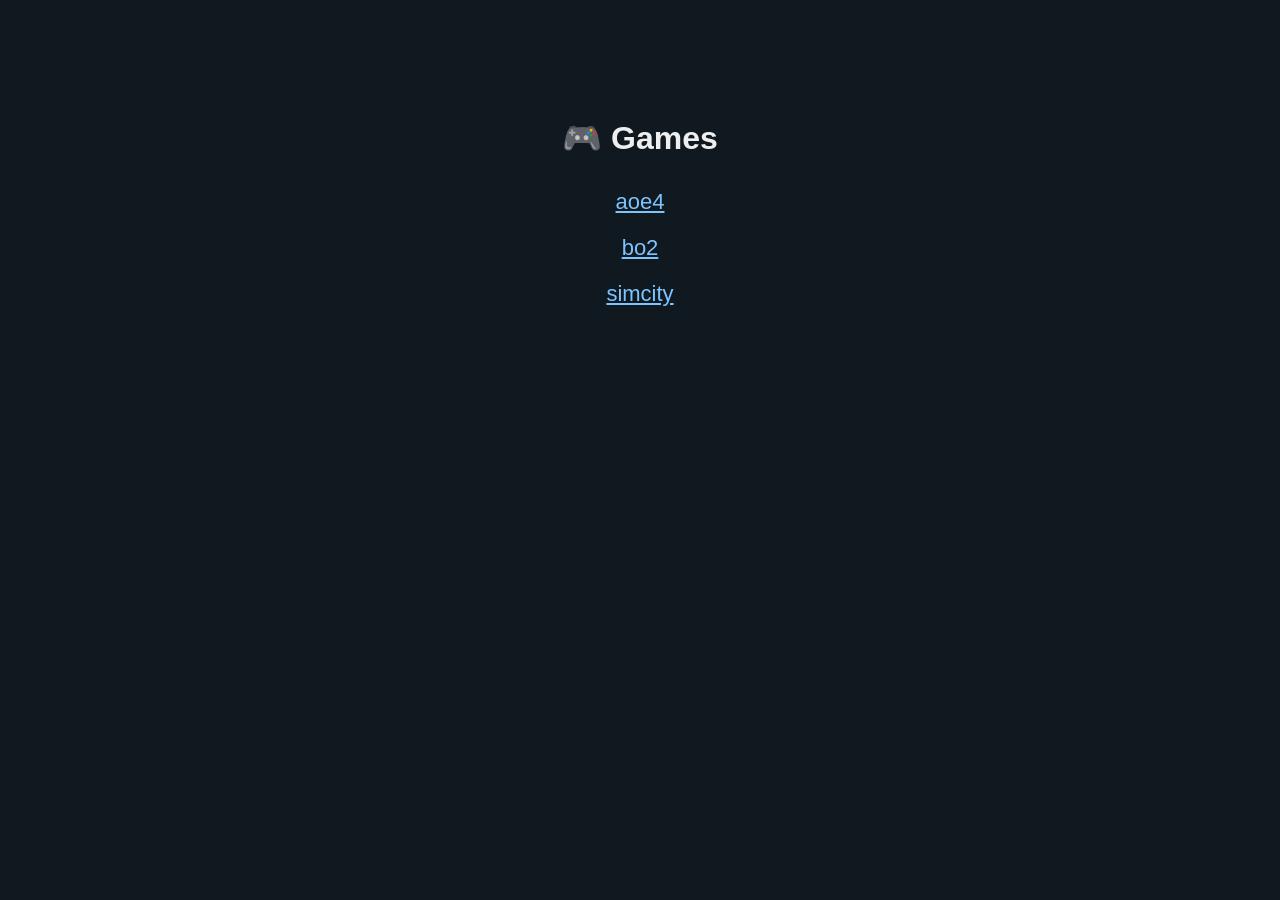
==== commit 16fa3664: "Deploy Micropolis 2000 from 958f715" ====
--- a/index.html
+++ b/index.html
@@ -1,6 +1,6 @@
 <!DOCTYPE html><html><head><meta charset="utf-8"><!-- games-hub -->
 <title>Games</title><style>body{font-family:sans-serif;background:#101820;color:#eee;display:flex;flex-direction:column;align-items:center;padding-top:10vh}a{color:#7dc4ff;font-size:22px;margin:10px}</style></head><body><h1>🎮 Games</h1>
-<a href="simcity/">🏙️ SimCity (Micropolis 2000)</a>
-<a href="bo2/">🔫 Black Ops Web II (FPS multiplayer)</a>
-<a href="aoe4/">🏛️ Age of Empire IV (RTS multiplayer)</a>
+<a href="aoe4/">aoe4</a>
+<a href="bo2/">bo2</a>
+<a href="simcity/">simcity</a>
 </body></html>
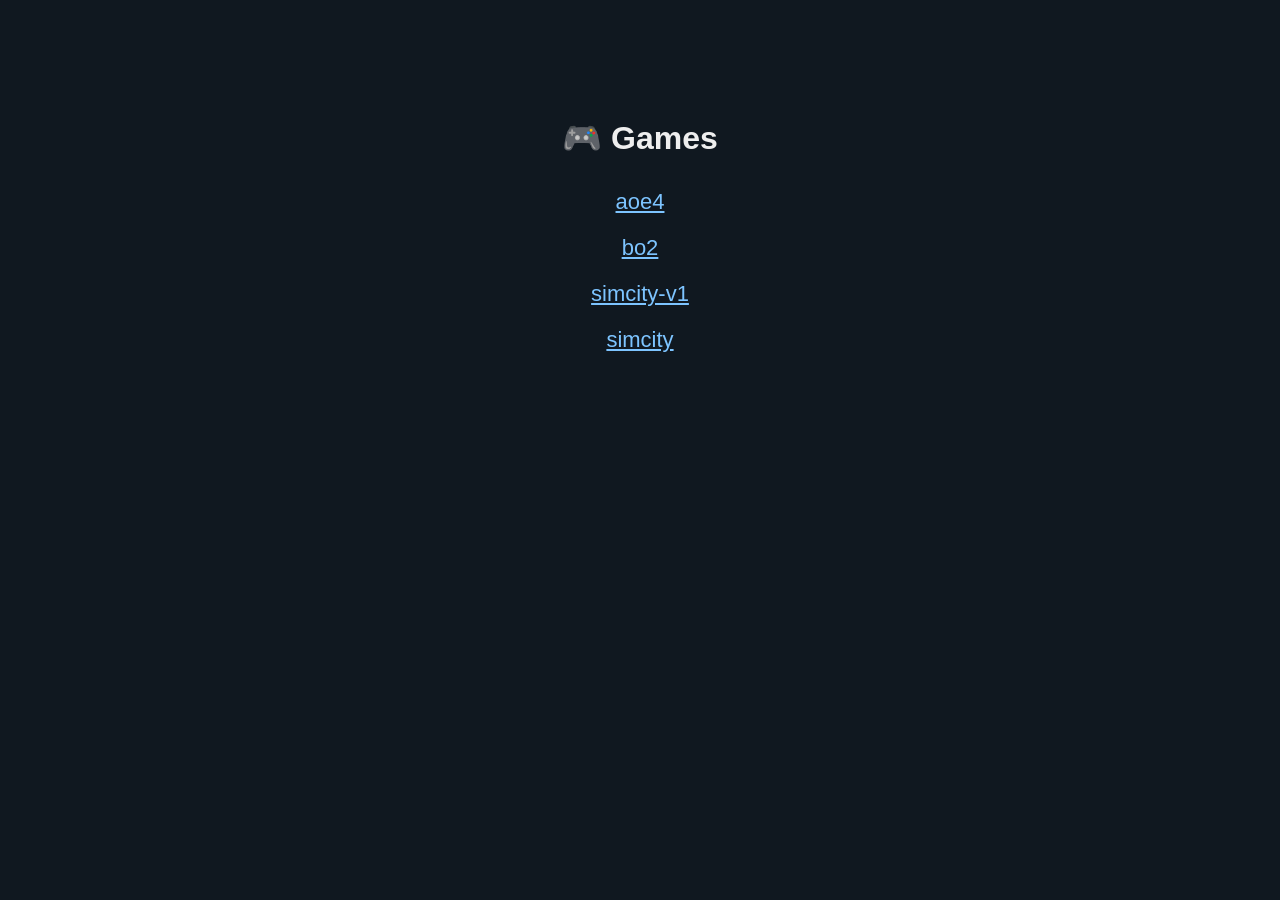
==== commit 3c2ad8f8: "Deploy Micropolis 2000 from c5f23cb" ====
--- a/index.html
+++ b/index.html
@@ -2,5 +2,6 @@
 <title>Games</title><style>body{font-family:sans-serif;background:#101820;color:#eee;display:flex;flex-direction:column;align-items:center;padding-top:10vh}a{color:#7dc4ff;font-size:22px;margin:10px}</style></head><body><h1>🎮 Games</h1>
 <a href="aoe4/">aoe4</a>
 <a href="bo2/">bo2</a>
+<a href="simcity-v1/">simcity-v1</a>
 <a href="simcity/">simcity</a>
 </body></html>
